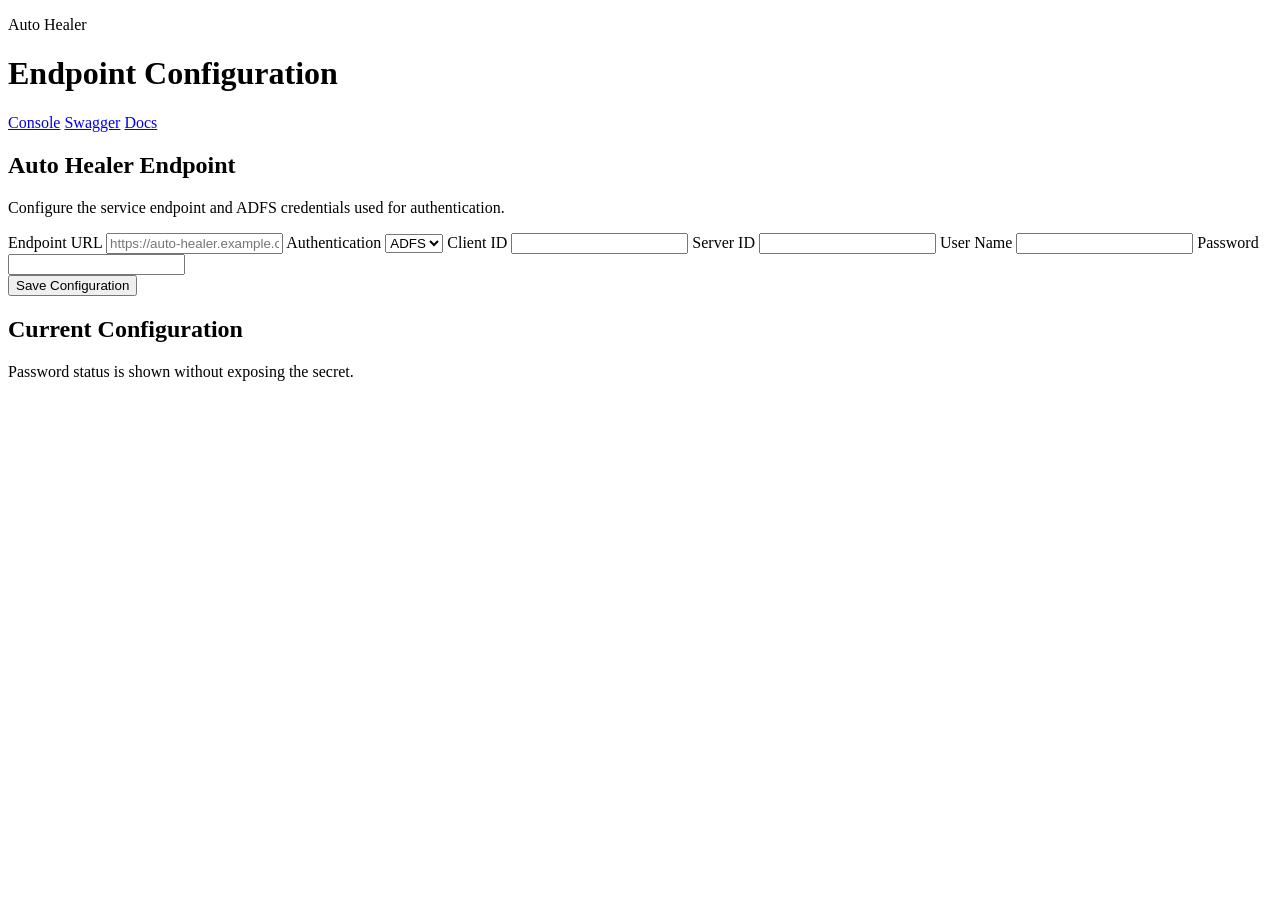
==== src/auto_healer/static/configuration.html @ 948647ec "Build auto healer service and UI" ====
<!doctype html>
<html lang="en">
  <head>
    <meta charset="utf-8" />
    <meta name="viewport" content="width=device-width, initial-scale=1" />
    <title>Auto Healer Configuration</title>
    <link rel="stylesheet" href="/app.css" />
  </head>
  <body>
    <header class="topbar">
      <div>
        <p class="eyebrow">Auto Healer</p>
        <h1>Endpoint Configuration</h1>
      </div>
      <nav class="topnav">
        <a href="/">Console</a>
        <a href="/docs">Swagger</a>
        <a href="/documentation">Docs</a>
      </nav>
    </header>

    <main class="shell">
      <section class="config-layout" aria-label="Auto Healer endpoint configuration">
        <div class="panel">
          <div class="panel-header">
            <div>
              <h2>Auto Healer Endpoint</h2>
              <p>Configure the service endpoint and ADFS credentials used for authentication.</p>
            </div>
          </div>

          <form id="configForm" class="config-form">
            <label class="wide-field">
              Endpoint URL
              <input id="endpointUrl" placeholder="https://auto-healer.example.com/api" required />
            </label>

            <label>
              Authentication
              <select id="authType">
                <option value="adfs">ADFS</option>
              </select>
            </label>

            <label>
              Client ID
              <input id="adfsClientId" autocomplete="off" required />
            </label>

            <label>
              Server ID
              <input id="adfsServerId" autocomplete="off" required />
            </label>

            <label>
              User Name
              <input id="adfsUsername" autocomplete="username" required />
            </label>

            <label class="wide-field">
              Password
              <input id="adfsPassword" autocomplete="current-password" type="password" />
            </label>

            <div class="form-actions">
              <button type="submit">Save Configuration</button>
              <span id="configStatus" role="status"></span>
            </div>
          </form>
        </div>

        <div class="panel">
          <div class="panel-header">
            <div>
              <h2>Current Configuration</h2>
              <p>Password status is shown without exposing the secret.</p>
            </div>
          </div>
          <div id="configSummary" class="config-summary"></div>
        </div>
      </section>
    </main>

    <script src="/configuration.js"></script>
  </body>
</html>
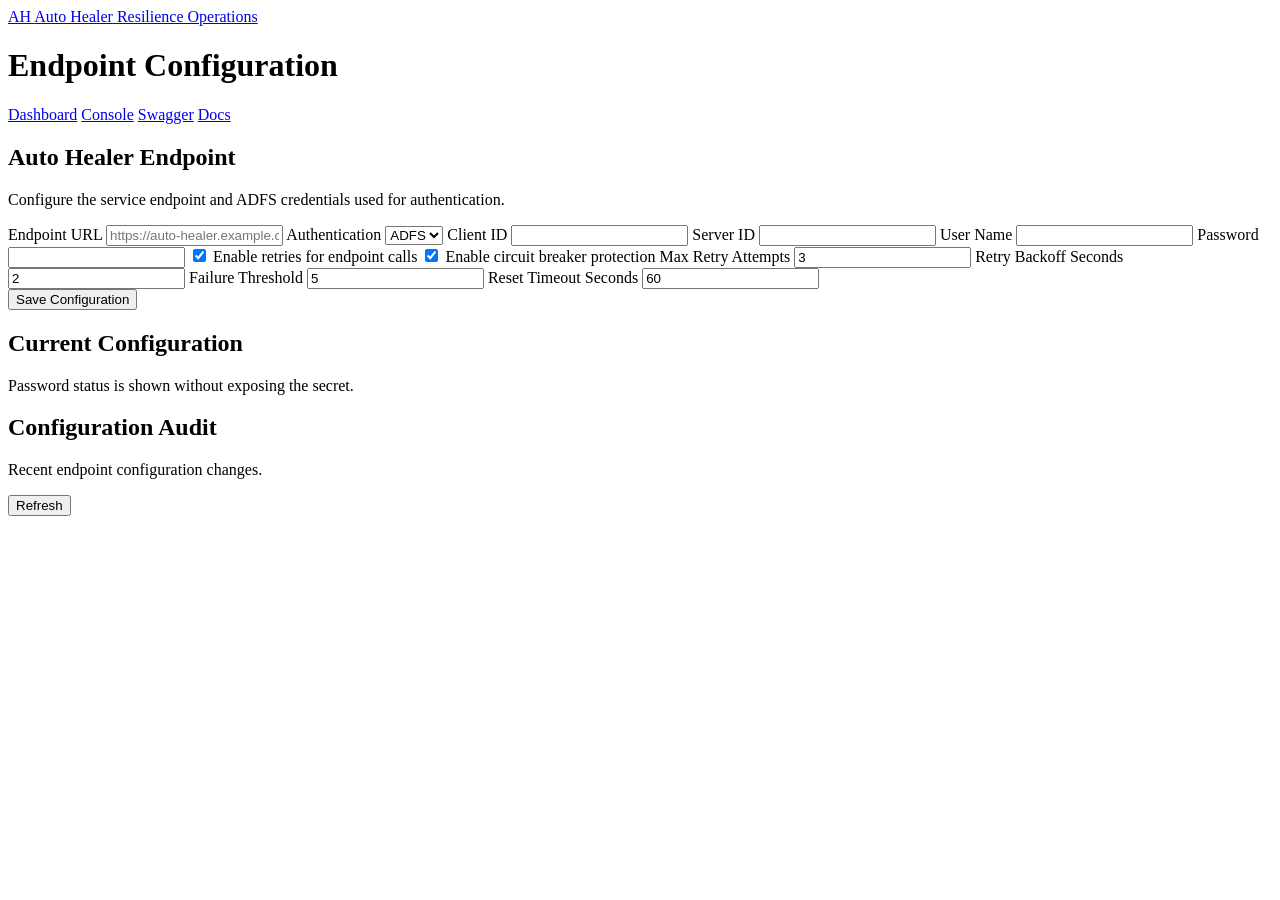
==== commit a184abf9: "Added updates" ====
--- a/src/auto_healer/static/configuration.html
+++ b/src/auto_healer/static/configuration.html
@@ -8,12 +8,19 @@
   </head>
   <body>
     <header class="topbar">
-      <div>
-        <p class="eyebrow">Auto Healer</p>
+      <div class="brand-heading">
+        <a class="brand-lockup" href="/" aria-label="Auto Healer dashboard">
+          <span class="brand-mark">AH</span>
+          <span>
+            <span class="brand-name">Auto Healer</span>
+            <span class="brand-tagline">Resilience Operations</span>
+          </span>
+        </a>
         <h1>Endpoint Configuration</h1>
       </div>
       <nav class="topnav">
-        <a href="/">Console</a>
+        <a href="/">Dashboard</a>
+        <a href="/console">Console</a>
         <a href="/docs">Swagger</a>
         <a href="/documentation">Docs</a>
       </nav>
@@ -62,6 +69,36 @@
               <input id="adfsPassword" autocomplete="current-password" type="password" />
             </label>
 
+            <label class="check-field">
+              <input id="retryEnabled" type="checkbox" checked />
+              Enable retries for endpoint calls
+            </label>
+
+            <label class="check-field">
+              <input id="circuitBreakerEnabled" type="checkbox" checked />
+              Enable circuit breaker protection
+            </label>
+
+            <label>
+              Max Retry Attempts
+              <input id="maxRetryAttempts" min="0" step="1" type="number" value="3" />
+            </label>
+
+            <label>
+              Retry Backoff Seconds
+              <input id="retryBackoffSeconds" min="0" step="1" type="number" value="2" />
+            </label>
+
+            <label>
+              Failure Threshold
+              <input id="circuitBreakerFailureThreshold" min="1" step="1" type="number" value="5" />
+            </label>
+
+            <label>
+              Reset Timeout Seconds
+              <input id="circuitBreakerResetTimeoutSeconds" min="1" step="1" type="number" value="60" />
+            </label>
+
             <div class="form-actions">
               <button type="submit">Save Configuration</button>
               <span id="configStatus" role="status"></span>
@@ -78,6 +115,17 @@
           </div>
           <div id="configSummary" class="config-summary"></div>
         </div>
+
+        <div class="panel">
+          <div class="panel-header">
+            <div>
+              <h2>Configuration Audit</h2>
+              <p>Recent endpoint configuration changes.</p>
+            </div>
+            <button id="configAuditRefreshButton" type="button">Refresh</button>
+          </div>
+          <div id="configAuditList" class="audit-list"></div>
+        </div>
       </section>
     </main>
 
